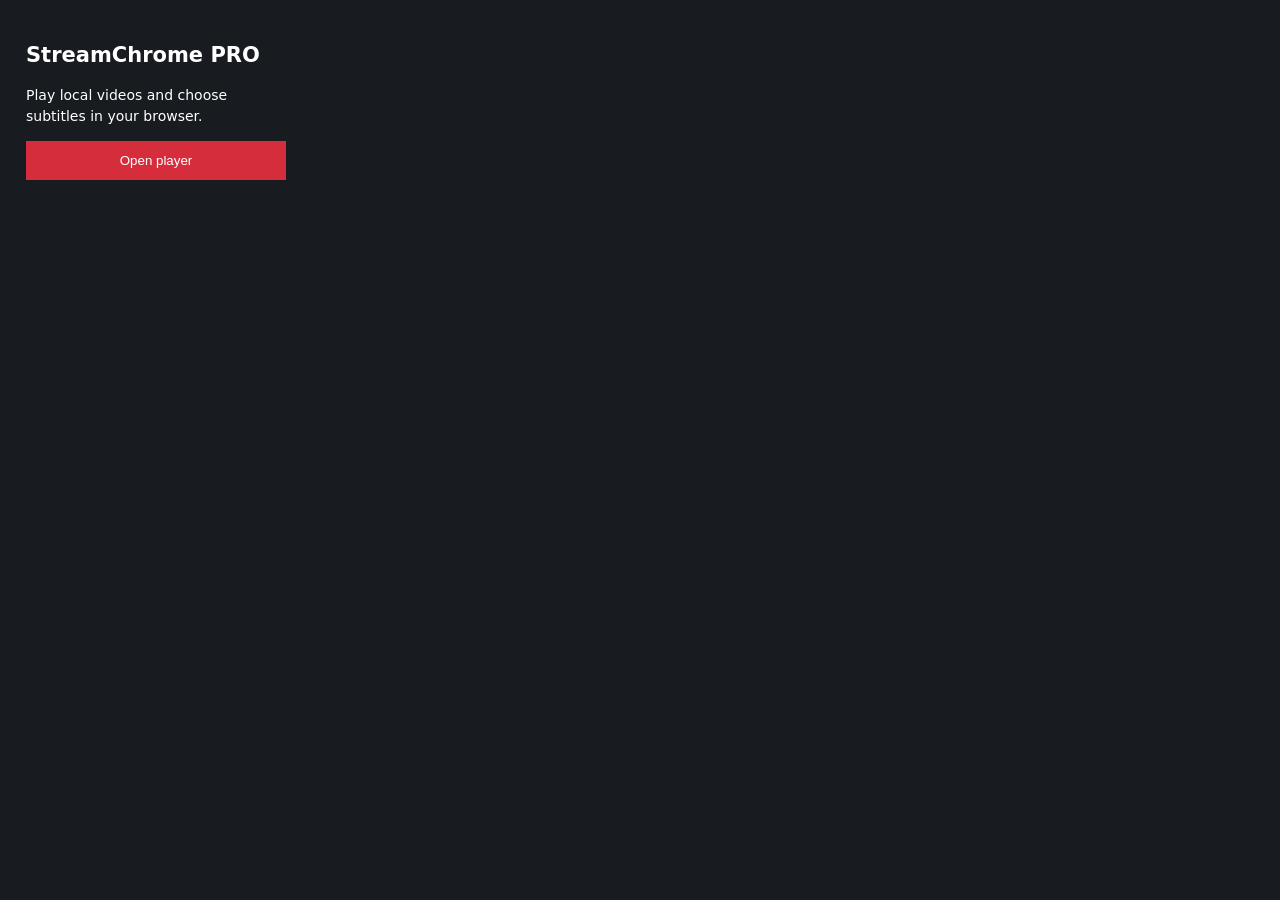
==== extension/chromium/popup.html @ 00ec1bfe "Release StreamChrome PRO desktop installer and browser launcher beta" ====
<!doctype html><html lang="en"><meta charset="utf-8"><title>StreamChrome PRO</title><style>body{font:14px system-ui;background:#181b20;color:#fff;width:260px;padding:18px}button{background:#d52d3b;color:white;border:0;padding:12px;width:100%;cursor:pointer}p{line-height:1.5}</style><h2>StreamChrome PRO</h2><p>Play local videos and choose subtitles in your browser.</p><button id="open">Open player</button><p id="status" role="status"></p><script src="popup.js"></script></html>
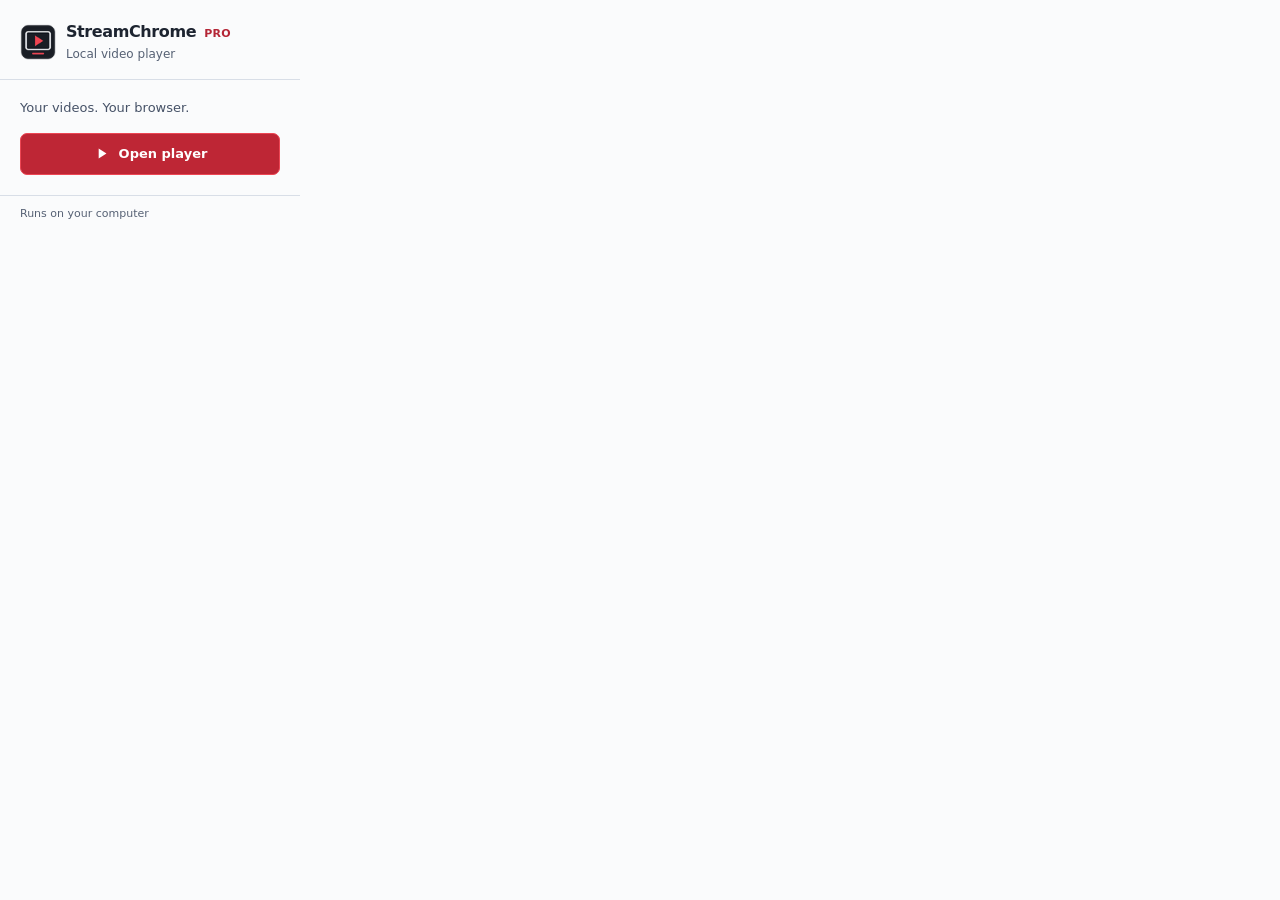
==== commit ca49067f: "Redesign extension popup and fix corrupted loading text" ====
--- a/extension/chromium/popup.html
+++ b/extension/chromium/popup.html
@@ -1 +1,8 @@
-<!doctype html><html lang="en"><meta charset="utf-8"><title>StreamChrome PRO</title><style>body{font:14px system-ui;background:#181b20;color:#fff;width:260px;padding:18px}button{background:#d52d3b;color:white;border:0;padding:12px;width:100%;cursor:pointer}p{line-height:1.5}</style><h2>StreamChrome PRO</h2><p>Play local videos and choose subtitles in your browser.</p><button id="open">Open player</button><p id="status" role="status"></p><script src="popup.js"></script></html>+<!doctype html>
+<html lang="en">
+<head><meta charset="utf-8"><meta name="viewport" content="width=device-width,initial-scale=1"><title>StreamChrome PRO</title><link rel="stylesheet" href="popup.css"></head>
+<body>
+<header><img src="icon48.png" width="36" height="36" alt=""><div><h1>StreamChrome <span>PRO</span></h1><p>Local video player</p></div></header>
+<main><p class="description">Your videos. Your browser.</p><button id="open" type="button"><svg class="play" viewBox="0 0 24 24" aria-hidden="true"><path d="m8 5 11 7-11 7z"/></svg><span id="buttonLabel">Open player</span><span class="spinner" aria-hidden="true"></span></button><p id="status" role="status" aria-live="polite" hidden></p></main>
+<footer>Runs on your computer</footer><script src="popup.js"></script>
+</body></html>
--- a/extension/chromium/popup.css
+++ b/extension/chromium/popup.css
@@ -0,0 +1 @@
+*{box-sizing:border-box}html{color-scheme:dark}body{width:300px;margin:0;background:#191c22;color:#f1f2f5;font:13px/1.5 system-ui,-apple-system,"Segoe UI",sans-serif}header{display:flex;align-items:center;gap:10px;padding:20px 20px 16px;border-bottom:1px solid #343943}h1{margin:0;font-size:16px;font-weight:650;letter-spacing:-.025em}h1 span{color:#ef6471;font-size:11px;margin-left:3px;letter-spacing:.02em}header p{margin:1px 0 0;font-size:12px;color:#b4bdca}main{padding:18px 20px 20px}.description{margin:0 0 15px;color:#cad0da;font-size:13px}button{display:flex;align-items:center;justify-content:center;gap:9px;width:100%;min-height:42px;padding:10px 12px;border:1px solid #ed4654;border-radius:7px;background:#be2635;color:#fff;font:600 13px system-ui;cursor:pointer}button:hover{background:#a91e2c}button:focus-visible{outline:2px solid #b7d3ff;outline-offset:3px}button:disabled{cursor:wait;background:#852a35;border-color:#ae4854}.play{width:17px;height:17px;fill:currentColor}.spinner{display:none;width:14px;height:14px;border:2px solid #ffffff60;border-top-color:#fff;border-radius:50%;animation:spin .8s linear infinite}button[aria-busy=true] .play{display:none}button[aria-busy=true] .spinner{display:block}#status{margin:12px 0 0;color:#f3c5ca;font-size:12px;line-height:1.5;overflow-wrap:anywhere}footer{padding:10px 20px;border-top:1px solid #343943;color:#aab4c3;font-size:11px}@keyframes spin{to{transform:rotate(360deg)}}@media(prefers-color-scheme:light){html{color-scheme:light}body{background:#fafbfc;color:#1d2430}header,footer{border-color:#d8dee7}header p,footer{color:#566174}.description{color:#465267}h1 span{color:#b42636}#status{color:#a22030}}@media(prefers-reduced-motion:reduce){.spinner{animation:none}}
